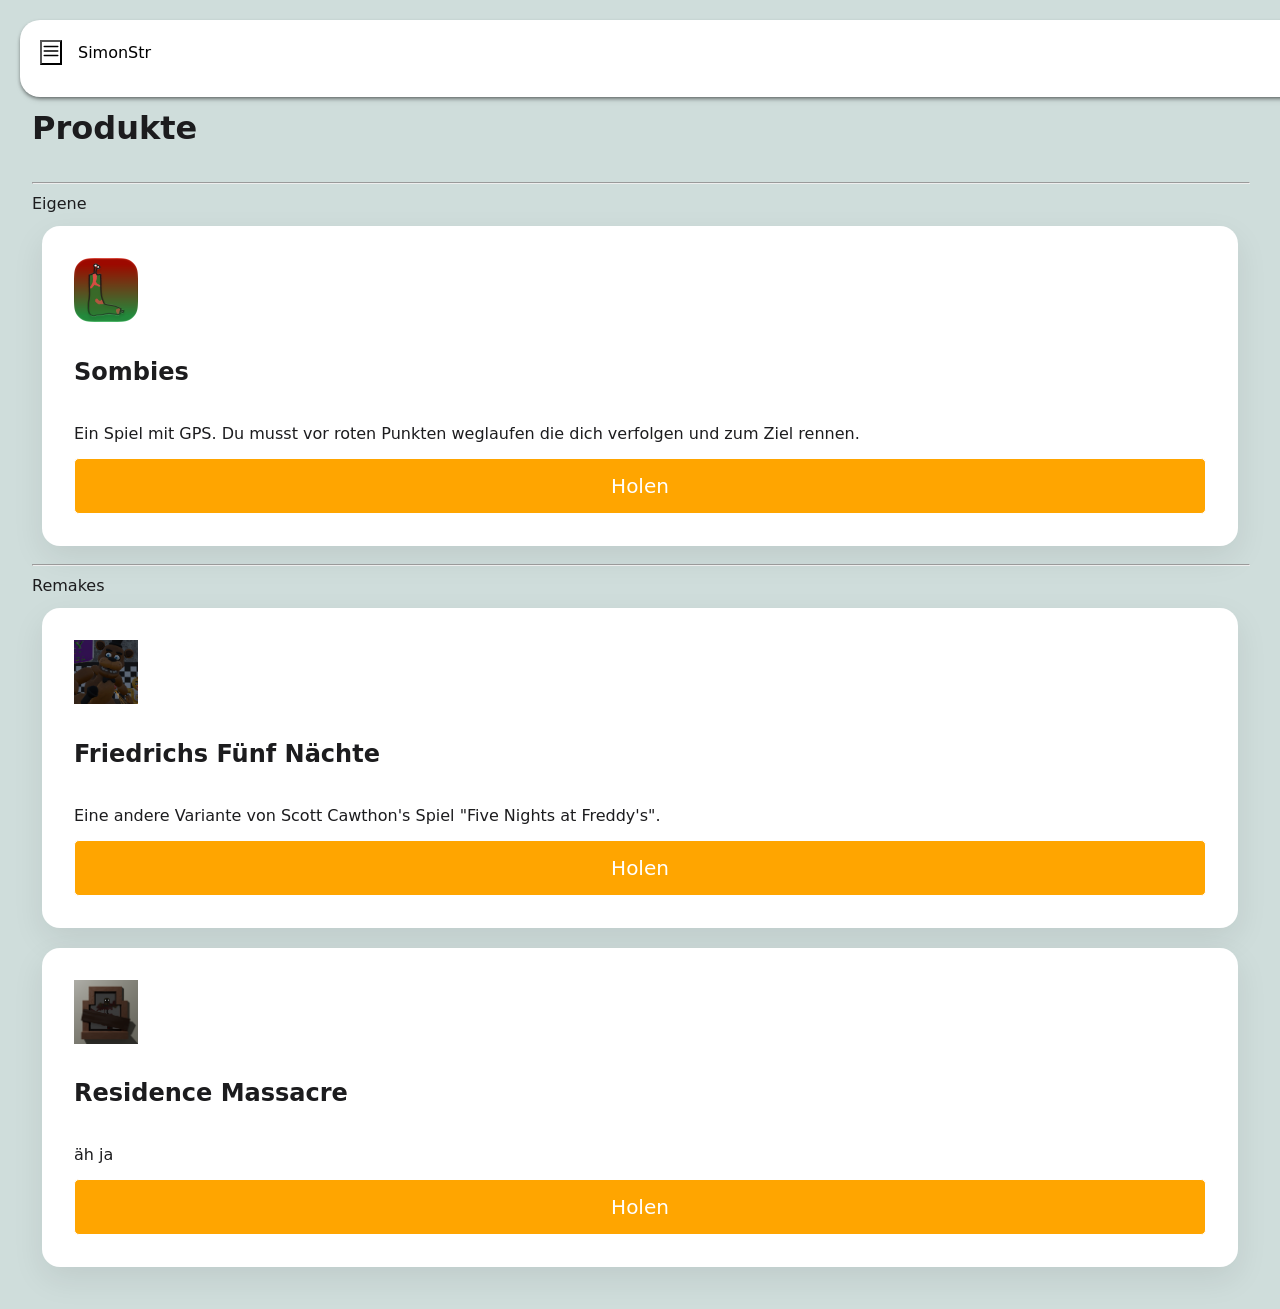
==== products/index.html @ 2daa9e03 "Add files via upload" ====
<!DOCTYPE HTML>
<html>

<head>
	<title>SimonStr Product List</title>
	<meta charset="UTF-8" />
	<meta name="viewport" content="width=device-width, initial-scale=1.0" />
	<link rel="stylesheet" href="/style.css" />
	<script src="/js/banner.js" defer></script>
</head>

<body>
	<top-banner></top-banner>
	<h1>Produkte</h1>
	<hr width="100%">
	</hr>
	<label>Eigene</label>
	<div class="card">
		<div class="vstack">
			<img src="/images/sombiesIcon.png" width="64px" height="64px" />
			<h2>Sombies</h2>
			<label>Ein Spiel mit GPS. Du musst vor roten Punkten weglaufen die dich verfolgen und zum Ziel
				rennen.</label>
			<a class="prominent-button expanded-element" href="/products/SombiesDetailPage/">Holen</a>
		</div>
	</div>
	<hr width="100%">
	</hr>
	<label>Remakes</label>
	<div class="card">
		<div class="vstack">
			<img src="/images/ffnIcon.png" width="64px" height="64px" />
			<h2>Friedrichs Fünf Nächte</h2>
			<label>Eine andere Variante von Scott Cawthon's Spiel "Five Nights at Freddy's".</label>
			<a class="prominent-button expanded-element" href="/products/ffnDetailPage/">Holen</a>
		</div>
	</div>
	<div class="card">
		<div class="vstack">
			<img src="/images/residenceMassacreIcon.png" width="64px" height="64px" />
			<h2>Residence Massacre</h2>
			<label>äh ja</label>
			<a class="prominent-button expanded-element" href="/products/ResidenceMassacreDetailPage/">Holen</a>
		</div>
	</div>
</body>

</html
---- style.css ----
:root {
    --accent: #ff4c1e;
    --text: #1c1c1e;
    --muted: #6b6b70;
    --surface: #ffffff;
    --page: #cfdddb;
}

body {
    background: var(--page);
    display: grid;
    	align-items: center;
    padding: 24px;
    padding-top: 75px;
    background: var(--page);
    color: var(--text);
    font-family: -apple-system, BlinkMacSystemFont, "Segoe UI", system-ui, sans-serif;
    line-height: 1.5;
}

.header-bar {
  position: fixed;
  width: 100%;
  top: 0;
  left: 0;
  padding: 20px;
  margin: 20px;
  border-radius: 20px;
  background-color: var(--surface);
  z-index: 1000;
  box-shadow: 0 4px 6px -1px rgba(0, 0, 0, 0.1), 0 2px 4px -1px rgba(0, 0, 0, 0.6);
}

.prominent-button {
    padding: 12px 28px;
    border: 1px solid white;
    border-radius: 5px;
    color: white;
    background: orange;
    font-size: 20px;
    transition: transform 0.15s ease, border 0.15s ease, background 0.15s ease, color 0.15s ease;
}
@media(hover: hover) {
    .prominent-button:hover {
        border: 1px solid orange;
        color: black;
        background: white;
    }
}

@media(hover: none) {
    .prominent-button:active {
        border: 1px solid orange;
        color: black;
        background: white;
    }
}

.prominent-button:active {
    transform: scale(0.95);
}

.plain-button {
  background-color: rgba(0, 0, 0, 0);
  color: #000000;
  padding: 0;
  margin: 0;
}

.dropdown-button {
  width: 100%;
  background-color: black;
  color: white;
  border: 1px solid var(--accent);
  margin: 10px;
  padding: 10px;
  border-radius: 5px;
  transition: transform 0.15s ease, border 0.15s ease, background 0.15s ease, color 0.15s ease, visible 0.15s ease;
}

.vstack {
  display: flex;
  flex-direction: column;
  align-items: flex-start;
  gap: 12px;
}

.hstack {
  display: flex;
  flex-direction: row;
  align-items: center;
  justify-content: space-between;
  gap: 16px;
}

.card {
    padding: 32px;
    margin: 10px;
    text-align: center;
    background: var(--surface);
    border-radius: 18px;
    box-shadow: 0 12px 32px rgba(0, 0, 0, 0.08);
}

a {
  text-decoration: none;
}

.expanded-element {
  width: 100%;
  box-sizing: border-box;
}

/* HTML: <div class="loader"></div> */
.loader {
  width: 50px;
  aspect-ratio: 1;
  border-radius: 50%;
  border: 8px solid #0000;
  border-right-color: #ffa50097;
  position: relative;
  animation: l24 1s infinite linear;
}
.loader:before,
.loader:after {
  content: "";
  position: absolute;
  inset: -8px;
  border-radius: 50%;
  border: inherit;
  animation: inherit;
  animation-duration: 2s;
}
.loader:after {
  animation-duration: 4s;
}
@keyframes l24 {
  100% {transform: rotate(1turn)}
}
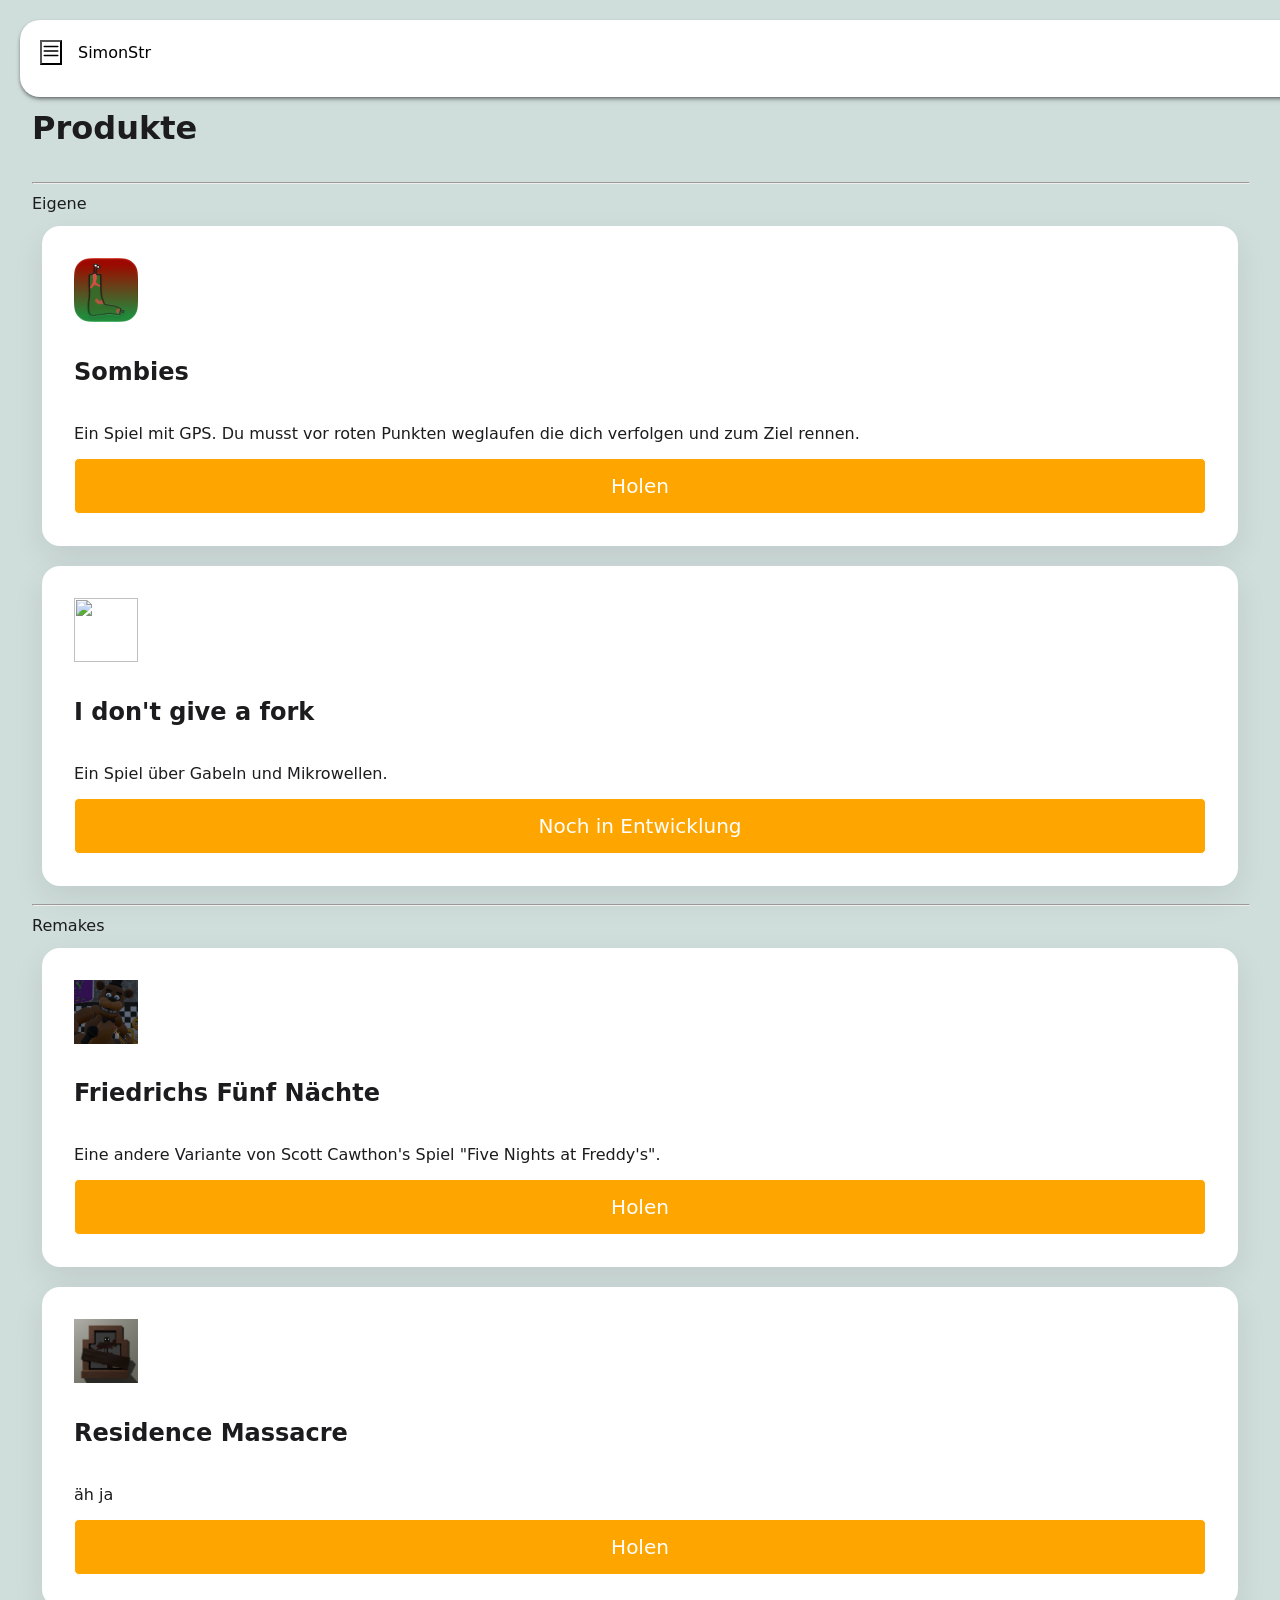
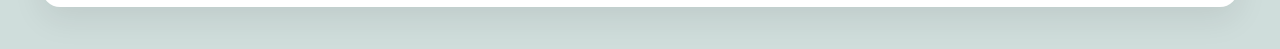
==== commit 4a166174: "Add new game card for 'I don't give a fork'" ====
--- a/products/index.html
+++ b/products/index.html
@@ -24,6 +24,14 @@
 			<a class="prominent-button expanded-element" href="/products/SombiesDetailPage/">Holen</a>
 		</div>
 	</div>
+	<div class="card">
+		<div class="vstack">
+			<img src="/images/dontGiveForkIcon.png" width="64px" height="64px" />
+			<h2>I don't give a fork</h2>
+			<label>Ein Spiel über Gabeln und Mikrowellen.</label>
+			<a class="prominent-button expanded-element">Noch in Entwicklung</a>
+		</div>
+	</div>
 	<hr width="100%">
 	</hr>
 	<label>Remakes</label>
@@ -45,4 +53,4 @@
 	</div>
 </body>
 
-</html+</html
